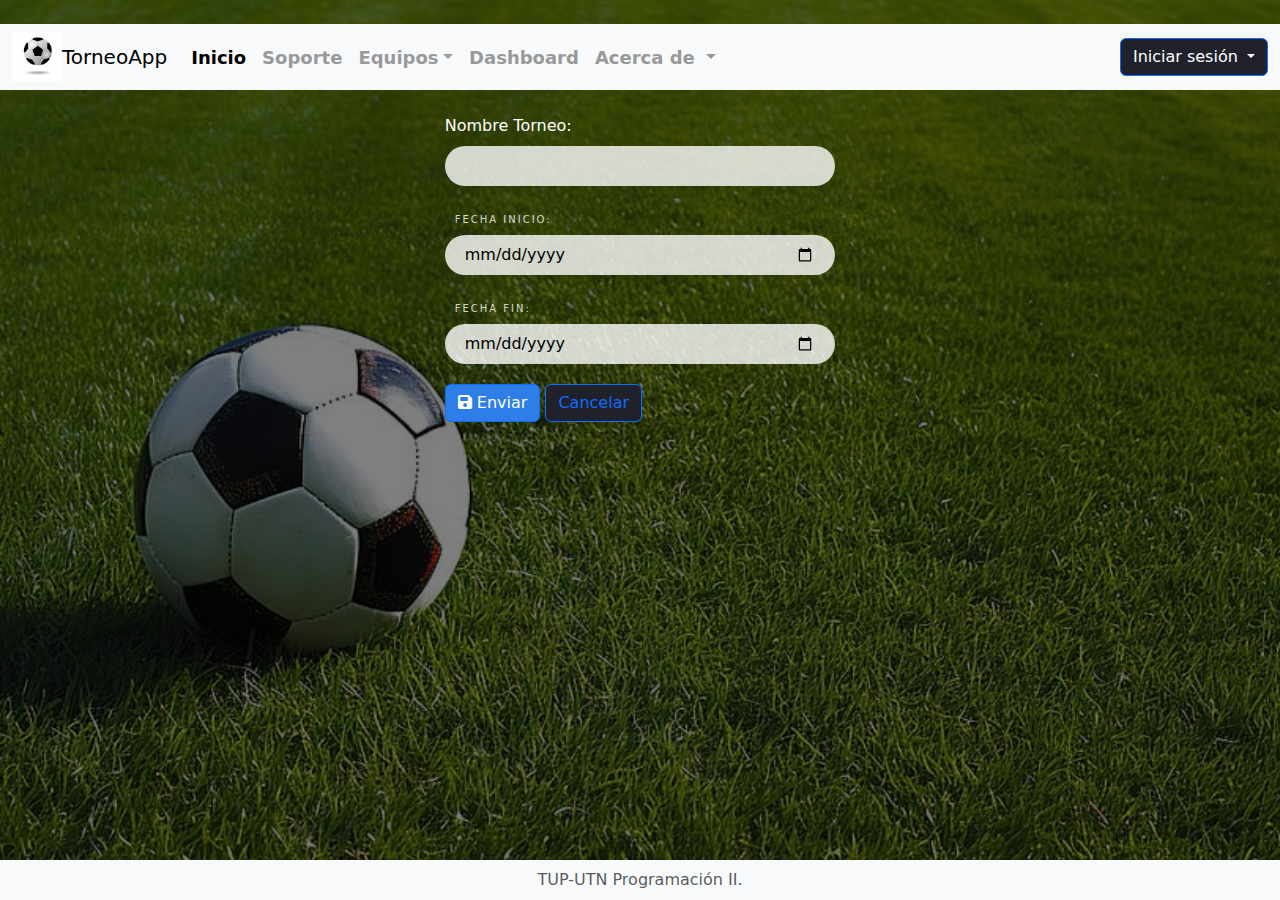
==== ProyectoTorneo/TorneoFront/html/actualizar-torneo.html @ e0ddb19e "boton edit torneos" ====
<!DOCTYPE html>
<html lang="en">
  <head>
    <meta charset="UTF-8" />
    <meta name="viewport" content="width=device-width, initial-scale=1.0" />
    <title>Soporte</title>
    <link
      href="https://cdn.jsdelivr.net/npm/bootstrap@5.3.3/dist/css/bootstrap.min.css"
      rel="stylesheet"
      crossorigin="anonymous"
    />
    <link
      rel="stylesheet"
      href="https://cdnjs.cloudflare.com/ajax/libs/font-awesome/6.0.0-beta3/css/all.min.css"
      crossorigin="anonymous"
    />

    <script src="https://cdn.jsdelivr.net/npm/bootstrap@5.3.0-alpha1/dist/js/bootstrap.bundle.min.js"></script>
    <link rel="stylesheet" href="/ProyectoTorneo/TorneoFront/css/style.css" />
  </head>
  <body class="flex align-items-center py-4" style="background-color: #2d4354">
    <header>
      <nav class="navbar navbar-expand-lg bg-body-tertiary w-100">
        <div class="container-fluid">
          <img src="../images/logo.jpg" alt="logo" width="50" height="50">
          <a class="navbar-brand" href="index.html">TorneoApp</a>
          <button class="navbar-toggler" type="button" data-bs-toggle="collapse" data-bs-target="#navbarSupportedContent" aria-controls="navbarSupportedContent" aria-expanded="false" aria-label="Toggle navigation">
            <span class="navbar-toggler-icon"></span>
          </button>
          <div class="collapse navbar-collapse" id="navbarSupportedContent">
            <ul class="navbar-nav me-auto mb-2 mb-lg-0">
              <li class="nav-item">
                <a class="nav-link active" aria-current="page" href="index.html">Inicio</a>
              </li>
              <li class="nav-item">
                <a class="nav-link" href="soporte.html">Soporte</a>
              </li>
              <li class="nav-item dropdown">
                <a class="nav-link dropdown-toggle" href="#" role="button" data-bs-toggle="dropdown" aria-expanded="false">Equipos</a>
                <ul class="dropdown-menu">
                  <li><a class="dropdown-item" href="Equipos.html">Ver equipos</a></li>
                  <li><a class="dropdown-item" href="transaccion.html">Agregar equipo</a></li>
                </ul>
              </li>
              <li class="nav-item">
                <a class="nav-link" href="dashboard.html">Dashboard</a>
              </li>
              <li class="nav-item dropdown">
                <a class="nav-link dropdown-toggle" href="#" role="button" data-bs-toggle="dropdown" aria-expanded="false">
                  Acerca de
                </a>
                <ul class="dropdown-menu">
                  <li><a class="dropdown-item" href="#">Piotti Pereyra, Cibels Antonella – 412010</a></li>
                  <li><a class="dropdown-item" href="#">Parodi, Pedro - 412055</a></li>
                  <li><a class="dropdown-item" href="#">Vela Rodriguez, Adrián - 113201</a></li>
                  <li><a class="dropdown-item" href="#">Acuña, Facundo - 112679</a></li>
                </ul>
              </li>
            </ul>
            <div class="d-flex justify-content-end">
              <div class="dropdown">
                  <button type="button" id="miBoton" class="btn btn-primary dropdown-toggle ms-auto" data-bs-toggle="dropdown" aria-expanded="false" data-bs-auto-close="outside" style="background-color: #20212B;">
                      Iniciar sesión
                  </button>
                  <form class="dropdown-menu py-4 p-4" id="formularioInicioSesion">
                      <div class="mb-3">
                          <label for="exampleDropdownFormEmail2" class="form-label">Email address</label>
                          <input type="email" class="form-control" id="exampleDropdownFormEmail2" placeholder="email@example.com">
                      </div>
                      <div class="mb-3" id="password-container">
                          <label for="exampleDropdownFormPassword2" class="form-label">Password</label>
                          <input type="password" class="form-control" id="exampleDropdownFormPassword2" placeholder="Password">
                      </div>
                      <button type="submit" class="btn btn-primary" style="background-color: #20212B;">Sign in</button>
                  </form>
              </div>
            </div>
          </div>
        </div>
      </nav>
    </header>
<div class="d-flex container-sm py-4" id="boxForm">
      
    <div class="md-4">
                <form
            class="Formulario"
            id="altaTorneoForm"
            style="color: white"
            method="post"
            action="javascript:void(0);"
          >
            <div class="mb-3">
              <label class="form-label" for="nombre">Nombre Torneo:</label>
              <input
                class="form-control"
                type="text"
                id="nombreTorneo"
                name="NombreTorneo"
                required
              />
            </div>
            <div class="mb-3">
              <label class="form-label" id="labelFormulario" for="fechaInicio"
                >Fecha Inicio:</label
              >
              <input
                class="form-control"
                type="date"
                id="fechaInicio"
                name="fechaInicio"
                required
              />
            </div>
            <div class="mb-3">
              <label class="form-label" id="labelFormulario" for="fechaFin"
                >Fecha Fin:</label
              >
              <input
                class="form-control"
                type="date"
                id="fechaFin"
                name="fechaFin"
                required
              />
            </div>
            <div class="mb-3">
              <button
                class="btn btn-primary"
                id="botonAceptar"
                style="background: rgb(45, 126, 231)"
                type="button"
              >
                <i class="fas fa-save"></i> Enviar
              </button>
              <button
                class="btn btn-primary"
                style="background-color: #20212b"
                type="reset"
              >
              <a href="soporte.html" style="text-decoration: none;">
                Cancelar</a>
              </button>
            </div>
          </form>
    </div>
    <footer
    class="footer mt-auto py-2 bg-body-tertiary text-center"
    style="bottom: 0; width: 100%"
  >
    <div class="container">
      <span class="text-muted">TUP-UTN Programación II.</span>
    </div>
  </footer>
  <script src="/ProyectoTorneo/TorneoFront/js/alta_torneo.js"></script>
  <script src="/ProyectoTorneo/TorneoFront/js/traer_torneos.js"></script>
  <script src="/ProyectoTorneo/TorneoFront/js/borrar_torneo.js"></script>
  <script src="/ProyectoTorneo/TorneoFront/js/editar_torneo.js"></script>
  <script>
      document.addEventListener('DOMContentLoaded', function() {
          fetchTorneos();
      });
  </script>
</body>
</html>
---- ProyectoTorneo/TorneoFront/css/style.css ----
body {
    background:linear-gradient(rgba(0, 0, 0, 0.5), rgba(0,0,0,0.5)), url("../images/3.png.jpg");

    background-size: cover; 
    background-attachment: fixed; 
    background-repeat: no-repeat;
    position: relative; 
    margin: 0; 
    height: 100%; 
   
}

body::before {
    content: "";
    position: absolute;
    top: 0;
    bottom: 0;
    left: 0;
    width: 100%;
    height: 100%;
    z-index: -1;
}


.nav-link{
    text-decoration: none;
    padding: 0.5rem 0.75rem;
    font-size: 18px;
    font-weight: 600;
    color: #999999;
    position: relative;
    transition: color 0.25s;
}



#TextBienvenida{
    display: flex  ;
    text-align: right;
    justify-content: flex-end;
    padding-top: 20%;
}

#FormularioBox{
    display: flex  ;
    /* text-align: right; */
    justify-content: flex-end;
    padding: 5%;
}

#labelFormulario{
    color: rgba(255, 255,255, 0.8);
    text-transform: uppercase;
    font-size: 10px;
    letter-spacing: 2px;
    padding-left: 10px;
}
.form-control{
    background: rgba(255, 255,255, 0.8);
    height: 40px;
    line-height: 40px;
    border-radius: 20px;
    padding:  0px 20px;
    border: none;
    margin-bottom: 20px;
    color:black;
}

#FormularioBox form{
    display: flex;
    flex-direction: column;
    align-items: stretch;
    justify-content: center;
    text-align: left;
    background-color: rgba(0, 0, 0, 0.3);
    padding: 25px;
    border-radius: 10px;
    width: 400px;
    height: 400px;
    margin-right: 20px;
}

#TextBienvenida form input{
    margin-bottom: 10px;
    padding: 10px;
    border-radius: 5px;
    border:rgba(0, 0, 0, 0.3);
}

.btn-edit-delete{
    display: flex;
    justify-content: center;
}

#formularioInicioSesion{
    left: -100px;
}

#boxForm{
    display: flex;
    justify-content: space-around;
}

.footer {
    position: fixed; /* Cambia de absolute a relative */
    bottom: 0;
    width: 100%;
}

@media (max-width: 768px) {
    #boxForm{
        flex-direction: column;
    }
}

@media(min-width: 768px){
    .md-4{
        width: 35%;
    } .md-7{
        width: 55%;
    }
}
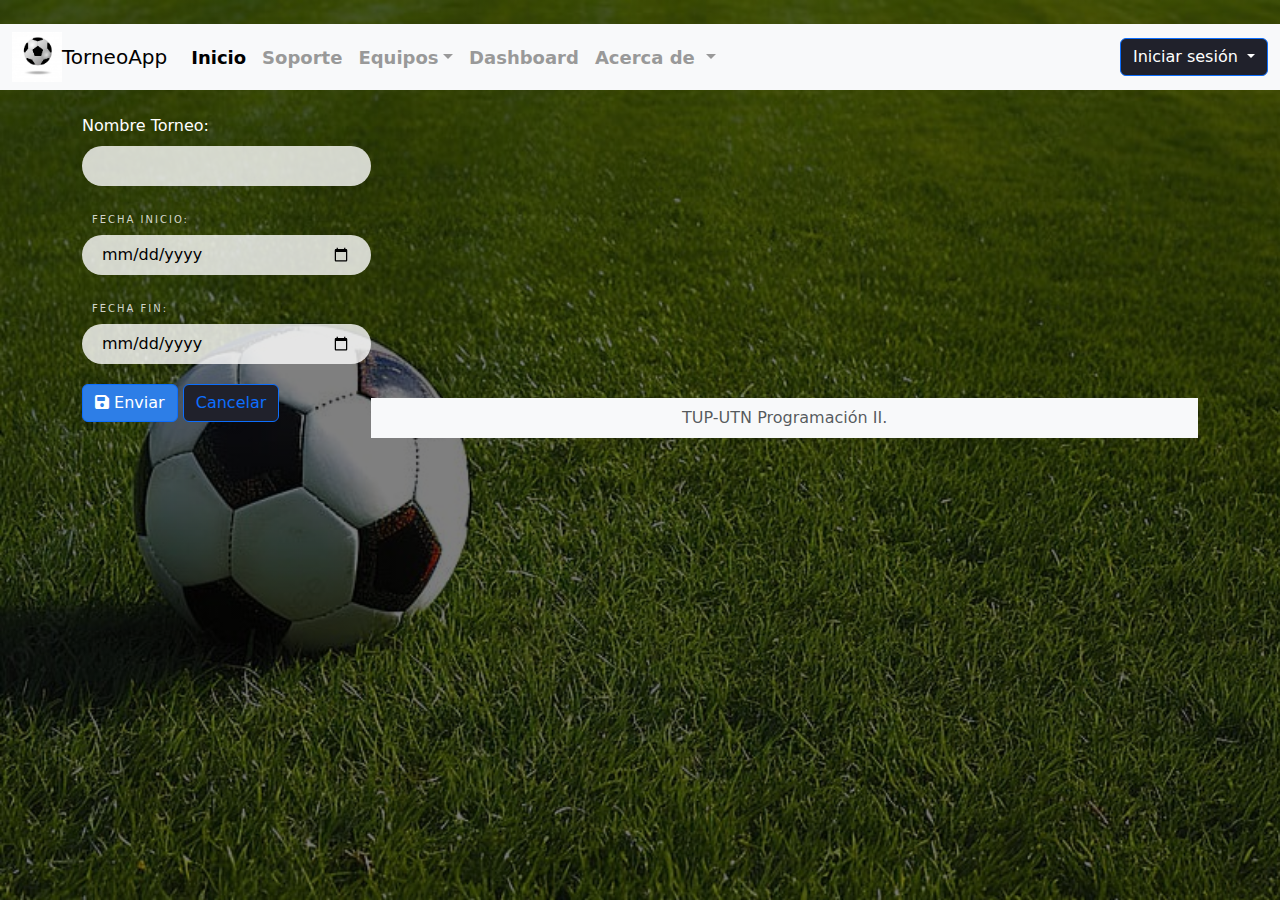
==== commit fc4987e2: "arreglo front" ====
--- a/ProyectoTorneo/TorneoFront/html/actualizar-torneo.html
+++ b/ProyectoTorneo/TorneoFront/html/actualizar-torneo.html
@@ -1,164 +1,126 @@
 <!DOCTYPE html>
 <html lang="en">
-  <head>
-    <meta charset="UTF-8" />
-    <meta name="viewport" content="width=device-width, initial-scale=1.0" />
-    <title>Soporte</title>
-    <link
-      href="https://cdn.jsdelivr.net/npm/bootstrap@5.3.3/dist/css/bootstrap.min.css"
-      rel="stylesheet"
-      crossorigin="anonymous"
-    />
-    <link
-      rel="stylesheet"
-      href="https://cdnjs.cloudflare.com/ajax/libs/font-awesome/6.0.0-beta3/css/all.min.css"
-      crossorigin="anonymous"
-    />
 
-    <script src="https://cdn.jsdelivr.net/npm/bootstrap@5.3.0-alpha1/dist/js/bootstrap.bundle.min.js"></script>
-    <link rel="stylesheet" href="/ProyectoTorneo/TorneoFront/css/style.css" />
-  </head>
-  <body class="flex align-items-center py-4" style="background-color: #2d4354">
-    <header>
-      <nav class="navbar navbar-expand-lg bg-body-tertiary w-100">
-        <div class="container-fluid">
-          <img src="../images/logo.jpg" alt="logo" width="50" height="50">
-          <a class="navbar-brand" href="index.html">TorneoApp</a>
-          <button class="navbar-toggler" type="button" data-bs-toggle="collapse" data-bs-target="#navbarSupportedContent" aria-controls="navbarSupportedContent" aria-expanded="false" aria-label="Toggle navigation">
-            <span class="navbar-toggler-icon"></span>
-          </button>
-          <div class="collapse navbar-collapse" id="navbarSupportedContent">
-            <ul class="navbar-nav me-auto mb-2 mb-lg-0">
-              <li class="nav-item">
-                <a class="nav-link active" aria-current="page" href="index.html">Inicio</a>
-              </li>
-              <li class="nav-item">
-                <a class="nav-link" href="soporte.html">Soporte</a>
-              </li>
-              <li class="nav-item dropdown">
-                <a class="nav-link dropdown-toggle" href="#" role="button" data-bs-toggle="dropdown" aria-expanded="false">Equipos</a>
-                <ul class="dropdown-menu">
-                  <li><a class="dropdown-item" href="Equipos.html">Ver equipos</a></li>
-                  <li><a class="dropdown-item" href="transaccion.html">Agregar equipo</a></li>
-                </ul>
-              </li>
-              <li class="nav-item">
-                <a class="nav-link" href="dashboard.html">Dashboard</a>
-              </li>
-              <li class="nav-item dropdown">
-                <a class="nav-link dropdown-toggle" href="#" role="button" data-bs-toggle="dropdown" aria-expanded="false">
-                  Acerca de
-                </a>
-                <ul class="dropdown-menu">
-                  <li><a class="dropdown-item" href="#">Piotti Pereyra, Cibels Antonella – 412010</a></li>
-                  <li><a class="dropdown-item" href="#">Parodi, Pedro - 412055</a></li>
-                  <li><a class="dropdown-item" href="#">Vela Rodriguez, Adrián - 113201</a></li>
-                  <li><a class="dropdown-item" href="#">Acuña, Facundo - 112679</a></li>
-                </ul>
-              </li>
-            </ul>
-            <div class="d-flex justify-content-end">
-              <div class="dropdown">
-                  <button type="button" id="miBoton" class="btn btn-primary dropdown-toggle ms-auto" data-bs-toggle="dropdown" aria-expanded="false" data-bs-auto-close="outside" style="background-color: #20212B;">
-                      Iniciar sesión
-                  </button>
-                  <form class="dropdown-menu py-4 p-4" id="formularioInicioSesion">
-                      <div class="mb-3">
-                          <label for="exampleDropdownFormEmail2" class="form-label">Email address</label>
-                          <input type="email" class="form-control" id="exampleDropdownFormEmail2" placeholder="email@example.com">
-                      </div>
-                      <div class="mb-3" id="password-container">
-                          <label for="exampleDropdownFormPassword2" class="form-label">Password</label>
-                          <input type="password" class="form-control" id="exampleDropdownFormPassword2" placeholder="Password">
-                      </div>
-                      <button type="submit" class="btn btn-primary" style="background-color: #20212B;">Sign in</button>
-                  </form>
-              </div>
+<head>
+  <meta charset="UTF-8" />
+  <meta name="viewport" content="width=device-width, initial-scale=1.0" />
+  <title>Soporte</title>
+  <link href="https://cdn.jsdelivr.net/npm/bootstrap@5.3.3/dist/css/bootstrap.min.css" rel="stylesheet"
+    crossorigin="anonymous" />
+  <link rel="stylesheet" href="https://cdnjs.cloudflare.com/ajax/libs/font-awesome/6.0.0-beta3/css/all.min.css"
+    crossorigin="anonymous" />
+
+  <script src="https://cdn.jsdelivr.net/npm/bootstrap@5.3.0-alpha1/dist/js/bootstrap.bundle.min.js"></script>
+  <link rel="stylesheet" href="../css/style.css" />
+</head>
+
+<body class="flex align-items-center pt-4" style="background-color: #2d4354">
+  <header>
+    <nav class="navbar navbar-expand-lg bg-body-tertiary w-100">
+      <div class="container-fluid">
+        <img src="../images/logo.jpg" alt="logo" width="50" height="50">
+        <a class="navbar-brand" href="index.html">TorneoApp</a>
+        <button class="navbar-toggler" type="button" data-bs-toggle="collapse" data-bs-target="#navbarSupportedContent"
+          aria-controls="navbarSupportedContent" aria-expanded="false" aria-label="Toggle navigation">
+          <span class="navbar-toggler-icon"></span>
+        </button>
+        <div class="collapse navbar-collapse" id="navbarSupportedContent">
+          <ul class="navbar-nav me-auto mb-2 mb-lg-0">
+            <li class="nav-item">
+              <a class="nav-link active" aria-current="page" href="index.html">Inicio</a>
+            </li>
+            <li class="nav-item">
+              <a class="nav-link" href="soporte.html">Soporte</a>
+            </li>
+            <li class="nav-item dropdown">
+              <a class="nav-link dropdown-toggle" href="#" role="button" data-bs-toggle="dropdown"
+                aria-expanded="false">Equipos</a>
+              <ul class="dropdown-menu">
+                <li><a class="dropdown-item" href="Equipos.html">Ver equipos</a></li>
+                <li><a class="dropdown-item" href="transaccion.html">Agregar equipo</a></li>
+              </ul>
+            </li>
+            <li class="nav-item">
+              <a class="nav-link" href="dashboard.html">Dashboard</a>
+            </li>
+            <li class="nav-item dropdown">
+              <a class="nav-link dropdown-toggle" href="#" role="button" data-bs-toggle="dropdown"
+                aria-expanded="false">
+                Acerca de
+              </a>
+              <ul class="dropdown-menu">
+                <li><a class="dropdown-item" href="#">Piotti Pereyra, Cibels Antonella – 412010</a></li>
+                <li><a class="dropdown-item" href="#">Parodi, Pedro - 412055</a></li>
+                <li><a class="dropdown-item" href="#">Vela Rodriguez, Adrián - 113201</a></li>
+                <li><a class="dropdown-item" href="#">Acuña, Facundo - 112679</a></li>
+              </ul>
+            </li>
+          </ul>
+          <div class="d-flex justify-content-end">
+            <div class="dropdown">
+              <button type="button" id="miBoton" class="btn btn-primary dropdown-toggle ms-auto"
+                data-bs-toggle="dropdown" aria-expanded="false" data-bs-auto-close="outside"
+                style="background-color: #20212B;">
+                Iniciar sesión
+              </button>
+              <form class="dropdown-menu py-4 p-4" id="formularioInicioSesion">
+                <div class="mb-3">
+                  <label for="exampleDropdownFormEmail2" class="form-label">Email address</label>
+                  <input type="email" class="form-control" id="exampleDropdownFormEmail2"
+                    placeholder="email@example.com">
+                </div>
+                <div class="mb-3" id="password-container">
+                  <label for="exampleDropdownFormPassword2" class="form-label">Password</label>
+                  <input type="password" class="form-control" id="exampleDropdownFormPassword2" placeholder="Password">
+                </div>
+                <button type="submit" class="btn btn-primary" style="background-color: #20212B;">Sign in</button>
+              </form>
             </div>
           </div>
         </div>
-      </nav>
-    </header>
-<div class="d-flex container-sm py-4" id="boxForm">
-      
+      </div>
+    </nav>
+  </header>
+  <div class="d-flex container-sm py-4" id="boxForm">
+
     <div class="md-4">
-                <form
-            class="Formulario"
-            id="altaTorneoForm"
-            style="color: white"
-            method="post"
-            action="javascript:void(0);"
-          >
-            <div class="mb-3">
-              <label class="form-label" for="nombre">Nombre Torneo:</label>
-              <input
-                class="form-control"
-                type="text"
-                id="nombreTorneo"
-                name="NombreTorneo"
-                required
-              />
-            </div>
-            <div class="mb-3">
-              <label class="form-label" id="labelFormulario" for="fechaInicio"
-                >Fecha Inicio:</label
-              >
-              <input
-                class="form-control"
-                type="date"
-                id="fechaInicio"
-                name="fechaInicio"
-                required
-              />
-            </div>
-            <div class="mb-3">
-              <label class="form-label" id="labelFormulario" for="fechaFin"
-                >Fecha Fin:</label
-              >
-              <input
-                class="form-control"
-                type="date"
-                id="fechaFin"
-                name="fechaFin"
-                required
-              />
-            </div>
-            <div class="mb-3">
-              <button
-                class="btn btn-primary"
-                id="botonAceptar"
-                style="background: rgb(45, 126, 231)"
-                type="button"
-              >
-                <i class="fas fa-save"></i> Enviar
-              </button>
-              <button
-                class="btn btn-primary"
-                style="background-color: #20212b"
-                type="reset"
-              >
-              <a href="soporte.html" style="text-decoration: none;">
-                Cancelar</a>
-              </button>
-            </div>
-          </form>
+      <form class="Formulario" id="updateTorneoForm" style="color: white" method="post" action="javascript:void(0);">
+        <div class="mb-3">
+          <label class="form-label" for="nombre">Nombre Torneo:</label>
+          <input class="form-control" type="text" id="nombreTorneo" name="NombreTorneo" required />
+        </div>
+        <div class="mb-3">
+          <label class="form-label" id="labelFormulario" for="fechaInicio">Fecha Inicio:</label>
+          <input class="form-control" type="date" id="fechaInicio" name="fechaInicio" required />
+        </div>
+        <div class="mb-3">
+          <label class="form-label" id="labelFormulario" for="fechaFin">Fecha Fin:</label>
+          <input class="form-control" type="date" id="fechaFin" name="fechaFin" required />
+        </div>
+        <div class="mb-3">
+          <button class="btn btn-primary" id="botonAceptar" style="background: rgb(45, 126, 231)" type="button">
+            <i class="fas fa-save"></i> Enviar
+          </button>
+          <button class="btn btn-primary" style="background-color: #20212b" type="reset">
+            <a href="soporte.html" style="text-decoration: none;">
+              Cancelar</a>
+          </button>
+        </div>
+      </form>
     </div>
-    <footer
-    class="footer mt-auto py-2 bg-body-tertiary text-center"
-    style="bottom: 0; width: 100%"
-  >
-    <div class="container">
-      <span class="text-muted">TUP-UTN Programación II.</span>
-    </div>
-  </footer>
-  <script src="/ProyectoTorneo/TorneoFront/js/alta_torneo.js"></script>
-  <script src="/ProyectoTorneo/TorneoFront/js/traer_torneos.js"></script>
-  <script src="/ProyectoTorneo/TorneoFront/js/borrar_torneo.js"></script>
-  <script src="/ProyectoTorneo/TorneoFront/js/editar_torneo.js"></script>
-  <script>
-      document.addEventListener('DOMContentLoaded', function() {
-          fetchTorneos();
+    <footer class="position-relative mt-auto py-2 bg-body-tertiary text-center" style="bottom: 0; width: 100%">
+      <div class="container">
+        <span class="text-muted">TUP-UTN Programación II.</span>
+      </div>
+    </footer>
+    <script src="../js/soporte/traer_torneos.js"></script>
+    <script src="../js/soporte/borrar_torneo.js"></script>
+    <script src="../js/soporte/editar_torneo.js"></script>
+    <script>
+      document.addEventListener('DOMContentLoaded', function () {
+        fetchTorneos();
       });
-  </script>
+    </script>
 </body>
+
 </html>--- a/ProyectoTorneo/TorneoFront/css/style.css
+++ b/ProyectoTorneo/TorneoFront/css/style.css
@@ -87,7 +87,7 @@
     border:rgba(0, 0, 0, 0.3);
 }
 
-.btn-edit-delete{
+.btn-edit-deleteEquipos .btn-edit-delete-Jugadores{
     display: flex;
     justify-content: center;
 }
@@ -102,7 +102,7 @@
 }
 
 .footer {
-    position: fixed; /* Cambia de absolute a relative */
+   position: fixed;  /*  Cambia de absolute a relative */
     bottom: 0;
     width: 100%;
 }
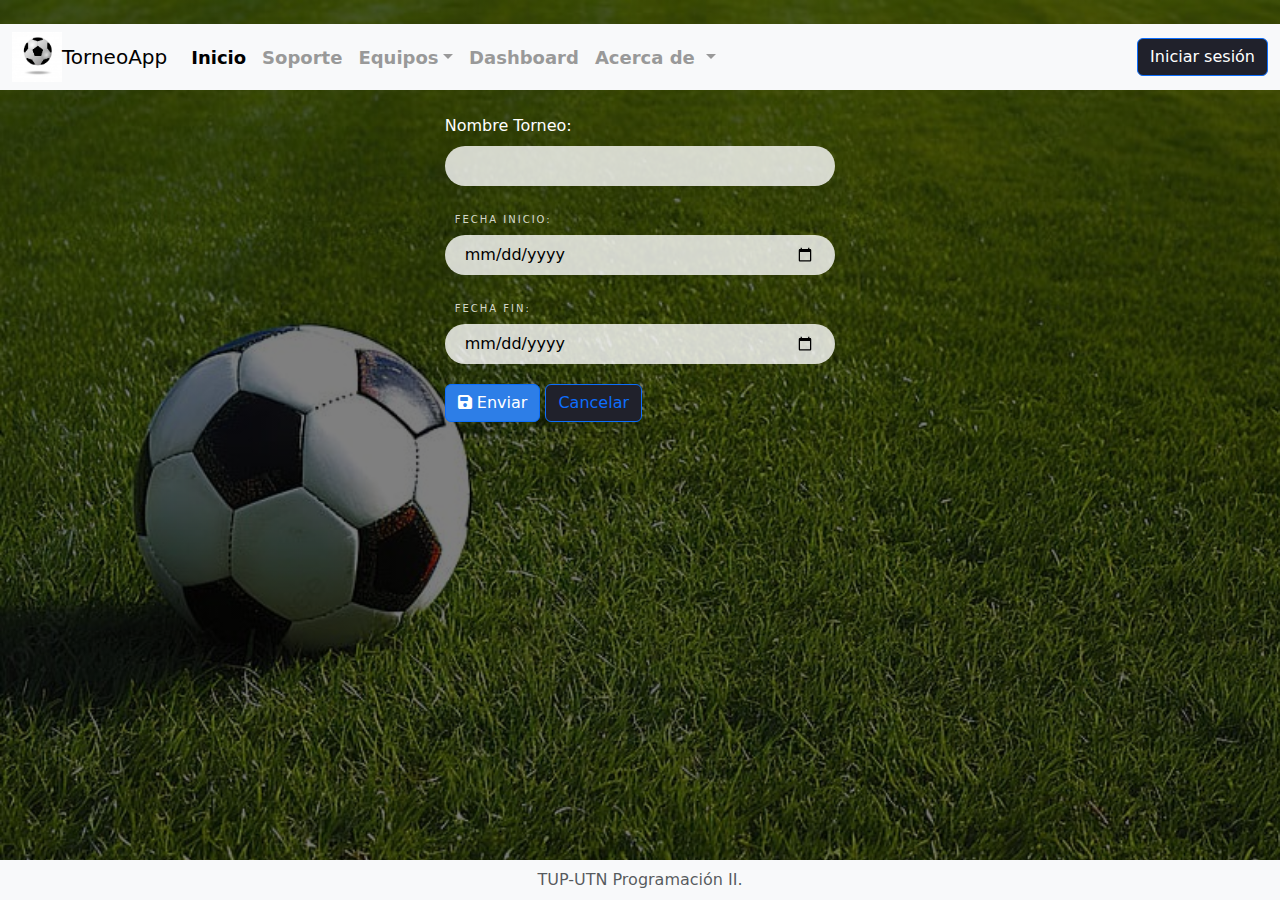
==== commit a66796f4: "register" ====
--- a/ProyectoTorneo/TorneoFront/html/actualizar-torneo.html
+++ b/ProyectoTorneo/TorneoFront/html/actualizar-torneo.html
@@ -108,7 +108,7 @@
         </div>
       </form>
     </div>
-    <footer class="position-relative mt-auto py-2 bg-body-tertiary text-center" style="bottom: 0; width: 100%">
+    <footer class="footer mt-auto py-2 bg-body-tertiary text-center" style="bottom: 0; width: 100%;">
       <div class="container">
         <span class="text-muted">TUP-UTN Programación II.</span>
       </div>
--- a/ProyectoTorneo/TorneoFront/css/style.css
+++ b/ProyectoTorneo/TorneoFront/css/style.css
@@ -86,6 +86,20 @@
     border-radius: 5px;
     border:rgba(0, 0, 0, 0.3);
 }
+#miBoton::after {
+    display: none; /* Oculta la flecha */
+}
+
+.modal-content {
+    background-color: #f8f9fa; /* Cambia el color de fondo si es necesario */
+    text-align: left;
+}
+
+.modal-backdrop {
+    opacity: 0.5; /* Ajusta la opacidad del fondo, si es muy oscuro, cambia este valor */
+    --bs-backdrop-zindex: 0;
+}
+
 
 .btn-edit-deleteEquipos .btn-edit-delete-Jugadores{
     display: flex;
@@ -100,6 +114,8 @@
     display: flex;
     justify-content: space-around;
 }
+
+
 
 .footer {
    position: fixed;  /*  Cambia de absolute a relative */
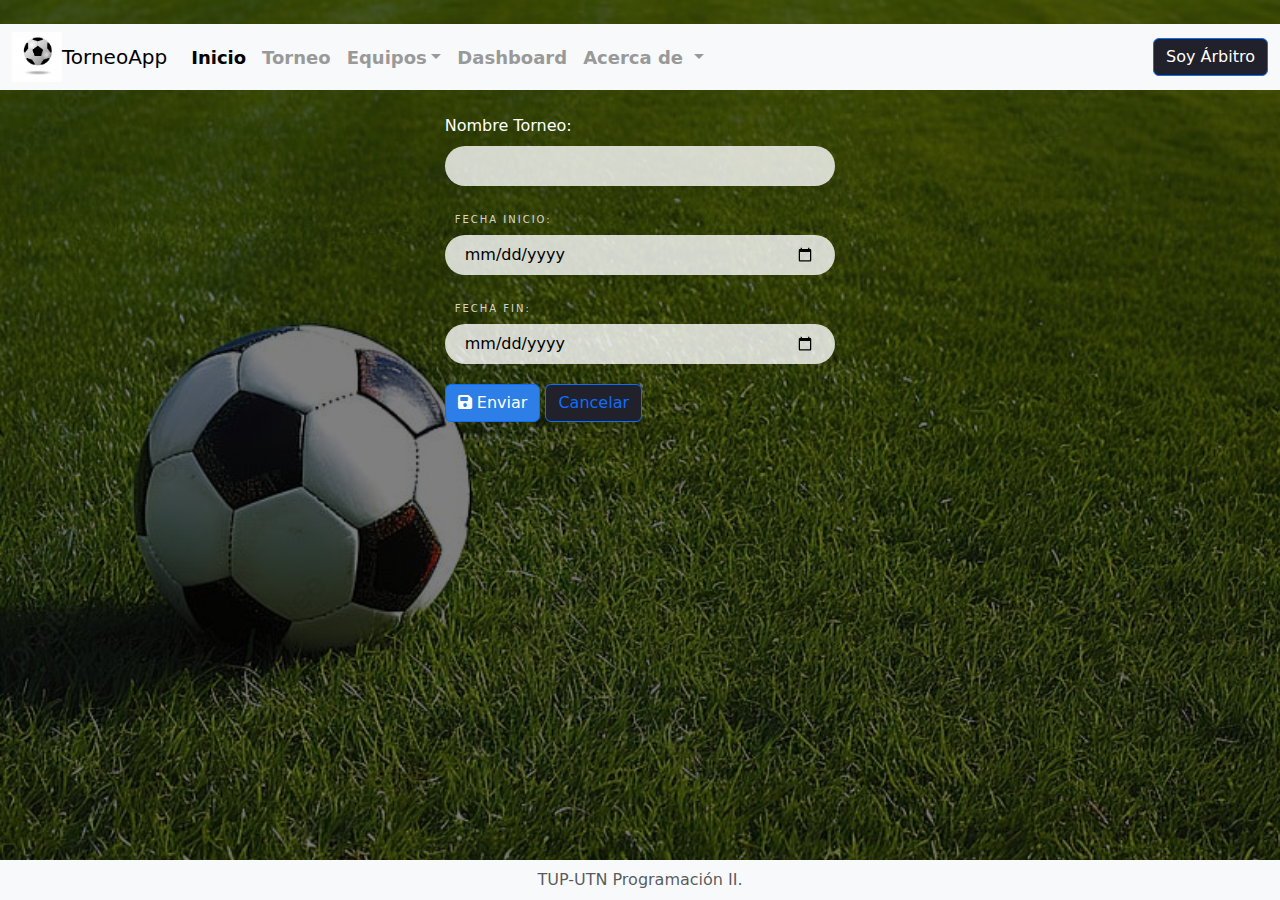
==== commit 5e562ebf: "modificiacion en nav" ====
--- a/ProyectoTorneo/TorneoFront/html/actualizar-torneo.html
+++ b/ProyectoTorneo/TorneoFront/html/actualizar-torneo.html
@@ -30,7 +30,7 @@
               <a class="nav-link active" aria-current="page" href="index.html">Inicio</a>
             </li>
             <li class="nav-item">
-              <a class="nav-link" href="soporte.html">Soporte</a>
+              <a class="nav-link" href="soporte.html">Torneo</a>
             </li>
             <li class="nav-item dropdown">
               <a class="nav-link dropdown-toggle" href="#" role="button" data-bs-toggle="dropdown"
@@ -61,19 +61,70 @@
               <button type="button" id="miBoton" class="btn btn-primary dropdown-toggle ms-auto"
                 data-bs-toggle="dropdown" aria-expanded="false" data-bs-auto-close="outside"
                 style="background-color: #20212B;">
-                Iniciar sesión
+                Soy Árbitro
               </button>
-              <form class="dropdown-menu py-4 p-4" id="formularioInicioSesion">
+              <form class="dropdown-menu py-4 p-4" id="formularioInicioSesion" ">
                 <div class="mb-3">
-                  <label for="exampleDropdownFormEmail2" class="form-label">Email address</label>
-                  <input type="email" class="form-control" id="exampleDropdownFormEmail2"
-                    placeholder="email@example.com">
+                  <label for="username" class="form-label">Nombre de usuario</label>
+                  <input type="text" name="username" class="form-control" id="username"
+                    placeholder="Ingrese su nombre de usuario" required>
                 </div>
                 <div class="mb-3" id="password-container">
-                  <label for="exampleDropdownFormPassword2" class="form-label">Password</label>
-                  <input type="password" class="form-control" id="exampleDropdownFormPassword2" placeholder="Password">
+                  <label for="password" class="form-label">Contraseña</label>
+                  <input type="password" name="password" class="form-control" id="password"
+                    placeholder="Ingrese su contraseña" required>
                 </div>
-                <button type="submit" class="btn btn-primary" style="background-color: #20212B;">Sign in</button>
+                <div class="text-center">
+                <div class="mt-3">
+                <button type="button" class="btn btn-primary" id="loginButton" style="background-color: #20212B;" onclick="login()"
+                  >Iniciar sesión</button>
+                </div>
+                <div class="mt-3">
+                  <button type="button" class="btn btn-primary" data-bs-toggle="modal" data-bs-target="#registroModal">
+                    Registrarse
+                  </button>
+                </div>
+
+                  <div class="modal" id="registroModal" tabindex="-1" aria-labelledby="registroModalLabel"
+                    aria-hidden="true">
+                    <div class="modal-dialog">
+                      <div class="modal-content">
+                        <div class="modal-header">
+                          <h5 class="modal-title fs-5" id="registroModalLabel">Formulario de Registro</h5>
+                          <button type="button" class="btn-close" data-bs-dismiss="modal" aria-label="Close"></button>
+                        </div>
+                        <div class="modal-body">
+                          <form id="formRegistro">
+                            <div class="mb-3">
+                              <label for="username" class="form-label">Nombre de usuario</label>
+                              <input type="text" class="form-control" id="usernameRegister"
+                                placeholder="Ingrese su nombre de usuario" required>
+                            </div>
+                            <div class="mb-3">
+                              <label for="password" class="form-label">Contraseña</label>
+                              <input type="password" class="form-control" id="passwordRegister"
+                                placeholder="Ingrese su contraseña" required>
+                            </div>
+                            <div class="mb-3">
+                              <label for="role" class="form-label">Rol</label>
+                              <select class="form-select" id="role" required>
+                                <option value="" disabled selected>Selecciona un rol</option>
+                                <option value="1">Administrador</option>
+                                <option value="2">Jugador</option>
+                                <option value="3">Árbitro</option>
+                              </select>
+                            </div>
+                            <div class="modal-footer">
+                              <button type="submit" class="btn btn-primary" onclick="registrar()"
+                              style="background-color: #20212B;">Registrarse</button>
+                            </div>
+                          </form>
+                        </div>
+                      </div>
+                    </div>
+                  </div>
+
+                </div>
               </form>
             </div>
           </div>
@@ -116,6 +167,7 @@
     <script src="../js/soporte/traer_torneos.js"></script>
     <script src="../js/soporte/borrar_torneo.js"></script>
     <script src="../js/soporte/editar_torneo.js"></script>
+    <script src="../js/iniciosesion.js"></script>
     <script>
       document.addEventListener('DOMContentLoaded', function () {
         fetchTorneos();
